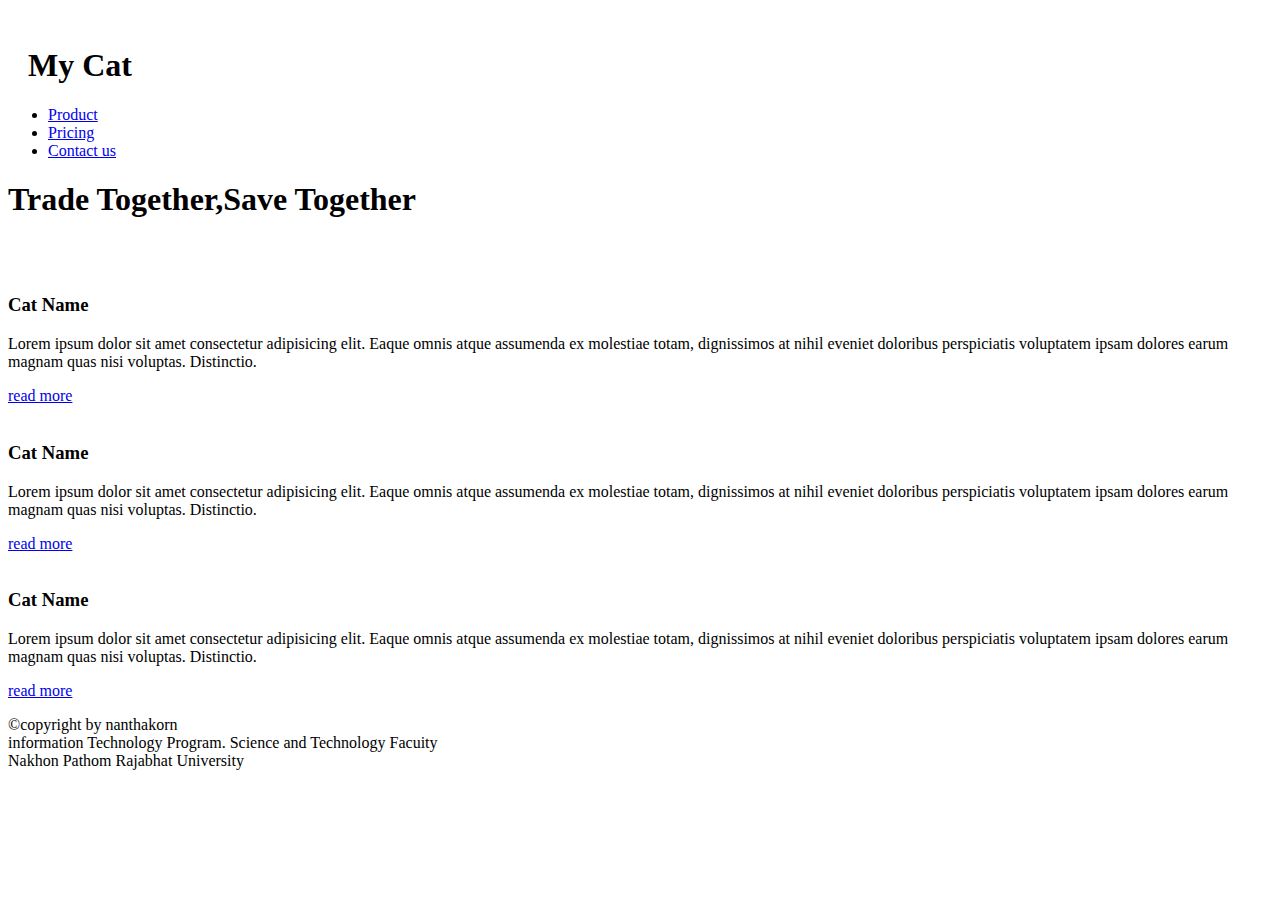
==== 6540_12_mypet-responsive.html @ 51101802 "Add files via upload" ====
<!DOCTYPE html>
<html lang="en">
<head>
    <meta charset="UTF-8">
    <meta name="viewport" content="width=device-width, initial-scale=1.0">
    <title>MyPet wedpage</title>
    <link rel="stylesheet" href="css/mypet-rps.css">
</head>

<body>
    <header>
            <nav>
                <div class="logo">
                    <img src="imagas/Cat1.png" alt="">
                    <h1 style="margin-left: 20px;">My Cat</h1>
                </div>
                
                    <ul >
                        <li><a href="#">Product</a></li>
                        <li><a href="#">Pricing</a></li>
                        <li><a href="#">Contact us</a></li>
                    </ul>
                
            </nav>
    </header>

    <section class="hero">
        <h1 class="text-hero">Trade Together,Save Together</h1>
    </section>

    <section class="s"> 
        <div class="image1">
            <img src="imagas/facebook.png" alt="">
            <img src="imagas/Discord.png" alt="">
            <img src="imagas/Instagram.png" alt="">
        </div>
       

    </section>
    
    <div class="main-content">
        <div class="box">
            <img src="imagas/Cat2.png" alt="" class="image">
            <div class="=text-content">
                <h3>Cat Name</h3>
                <p class="text-param">Lorem ipsum dolor sit amet consectetur adipisicing elit. Eaque omnis atque assumenda ex molestiae totam, dignissimos at nihil eveniet doloribus perspiciatis voluptatem ipsam dolores earum magnam quas nisi voluptas. Distinctio.</p>
                <div class="button"><a href="#">read more</a></div>
            </div>
        </div>

        <div class="box">
            <img src="imagas/Cat3.png" alt="" class="image">
            <div class="=text-content">
                <h3>Cat Name</h3>
                <p class="text-param">Lorem ipsum dolor sit amet consectetur adipisicing elit. Eaque omnis atque assumenda ex molestiae totam, dignissimos at nihil eveniet doloribus perspiciatis voluptatem ipsam dolores earum magnam quas nisi voluptas. Distinctio.</p>
                <div class="button"><a href="#">read more</a></div>
            </div>

        </div>
        <div class="box">
            <img src="imagas/Cat4.png" alt="" class="image">
            <div class="=text-content">
                <h3>Cat Name</h3>
                <p class="text-param">Lorem ipsum dolor sit amet consectetur adipisicing elit. Eaque omnis atque assumenda ex molestiae totam, dignissimos at nihil eveniet doloribus perspiciatis voluptatem ipsam dolores earum magnam quas nisi voluptas. Distinctio.</p>
                <div class="button"><a href="#">read more</a></div>
            </div>
        </div>

    </div>
    <footer>
        <p>&copy;copyright by nanthakorn <br>
            information Technology Program. Science and Technology Facuity <br>  
            Nakhon Pathom Rajabhat University <br>
        </p>

    </footer>                

    
</body>
</html>
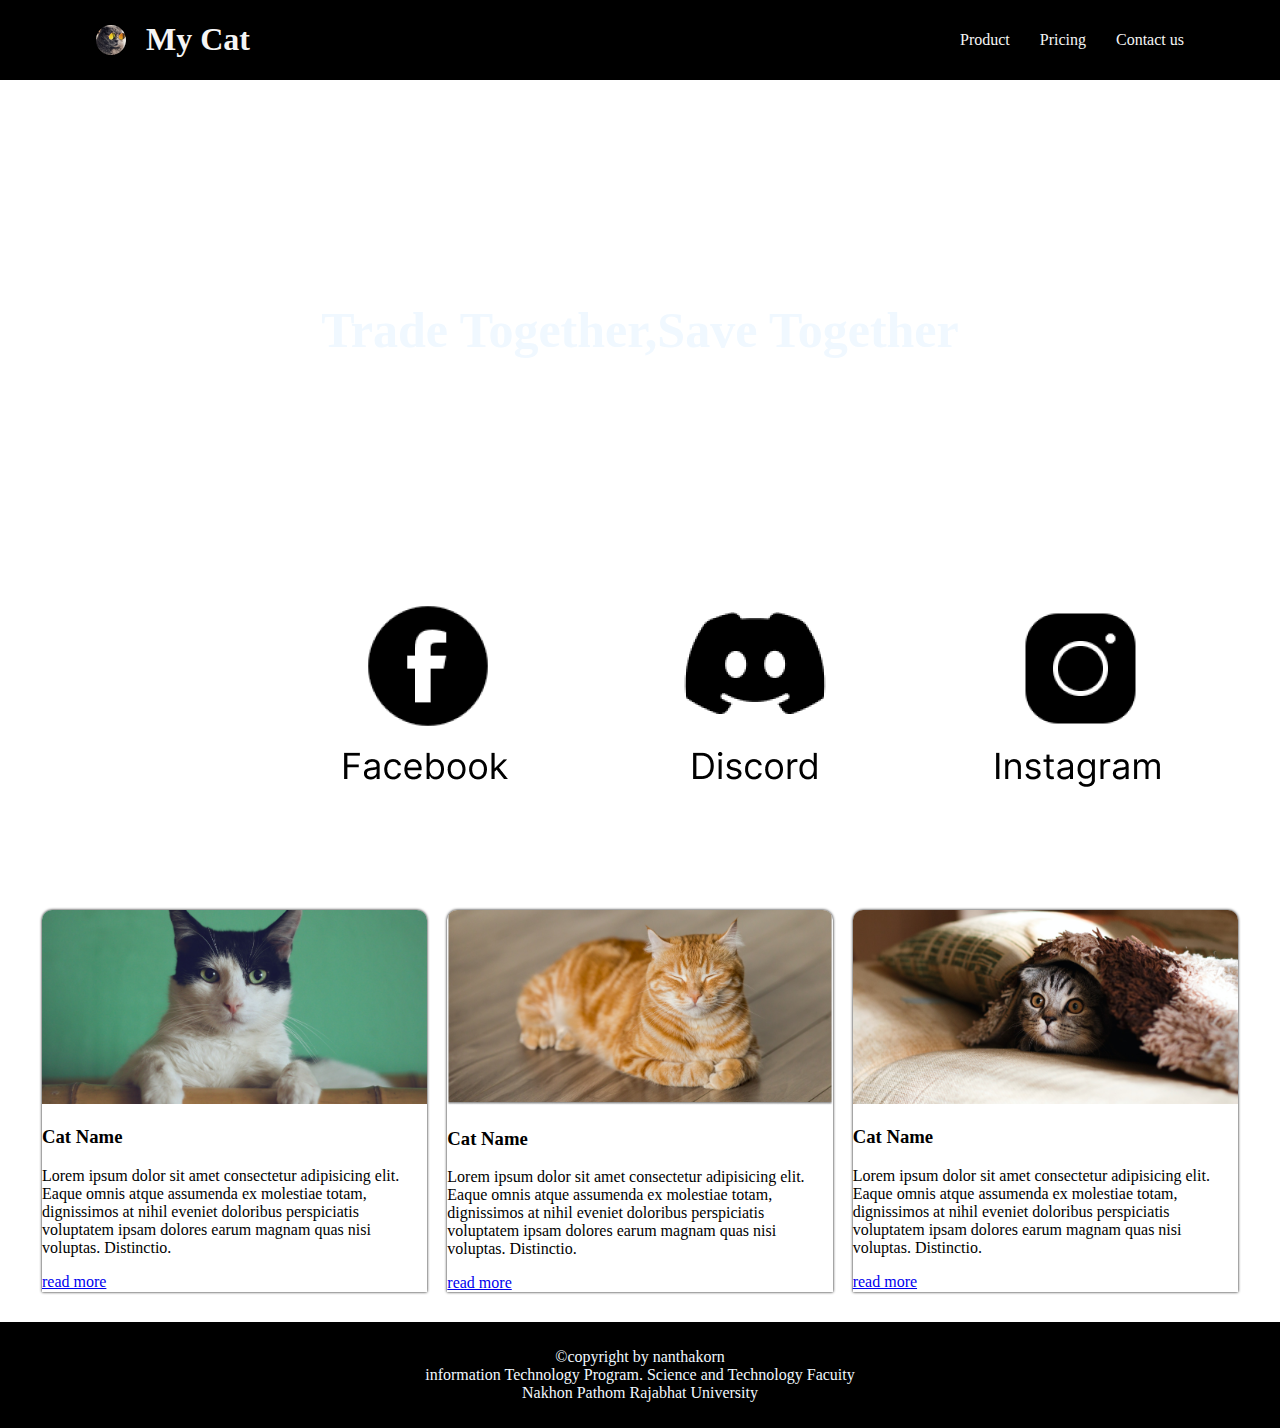
==== commit 8d317a45: "Update 6540_12_mypet-responsive.html" ====
--- a/6540_12_mypet-responsive.html
+++ b/6540_12_mypet-responsive.html
@@ -77,4 +77,4 @@
 
     
 </body>
-</html>+</html>
--- a/css/mypet-rps.css
+++ b/css/mypet-rps.css
@@ -0,0 +1,139 @@
+@import url('https://fonts.googleapis.com/css2?family=Poppins:ital,wght@0,100;0,200;0,400;0,600;1,900&display=swap');
+
+
+body{
+    margin: 0;
+    padding: 0;
+    box-sizing: border-box;
+}
+header{
+    background-color: black;
+}
+nav{
+    display: flex;
+    width: 85%;
+    margin:auto ;
+    justify-content: space-between;
+    color: whitesmoke;
+    /*background-color: aquamarine;*/
+}
+
+nav ul{
+    display: flex;
+    list-style: none;
+    align-items: center;
+}
+.logo{
+    align-items: center;
+    display: flex;
+   
+}
+nav ul li a{
+    text-decoration: none;
+    color: whitesmoke;
+}
+nav ul li{
+    margin-left: 30px;
+}
+
+/*----------rps menu-------------------------------------------*/
+@media screen and (max-width:480px){
+    nav{
+        flex-direction: column;
+        justify-content: center;
+        align-items: center;
+    } 
+    nav ul{
+        flex-direction: column;
+        text-align: center;
+    }
+
+}
+
+
+
+
+/*-----------------main-content-------------------------------*/
+.main-content{
+    display: grid;
+    grid-template-columns: repeat(3,1fr);
+
+    max-width: 95%;
+    margin: auto;
+}
+.box{
+    margin: 30px 10px; 
+    box-shadow: 0px 0px 3px 0px black; 
+    border-radius: 10px 10px 0px 0px;
+}
+.image{
+    width: 100%;
+    border-radius: 10px 10px 0px 0px;
+}
+.text-content{
+    padding: 10px;
+}
+
+/*-------------------hero---------------------------------------------------------*/
+.hero{
+    background-image: url("https://images.unsplash.com/photo-1494256997604-768d1f608cac?q=80&w=1858&auto=format&fit=crop&ixlib=rb-4.0.3&ixid=M3wxMjA3fDB8MHxwaG90by1wYWdlfHx8fGVufDB8fHx8fA%3D%3D");
+    width: 100%;
+    height: 500px;
+    background-repeat: no-repeat;
+    background-size: cover;
+    display: flex;
+    justify-content: center;
+    align-items: center;
+    
+}
+
+.text-hero{
+    font-size: 50px;
+    color: aliceblue;
+    
+}
+
+/*-------------------social---------------------------------------------------*/
+.s{
+    background-color: rgb(255, 255, 255);
+    margin: 0px;
+    padding: 0;
+}
+.image1{
+    display: flex;
+    
+    justify-content: center;
+    margin-left: 300px;
+    margin-bottom: 50px;
+    display: grid;
+    grid-template-columns: repeat(3,1fr);
+    
+
+   
+    
+    
+}
+
+
+/*---------------main-content------------------------------------------------*/
+@media screen and (max-width:480px){
+    .main-content{
+        display: grid;
+        grid-template-columns: repeat(1,1fr);
+    
+        max-width: 95%;
+        margin: auto;
+    }
+    .box{
+        margin: 30px 10px; 
+        box-shadow: 0px 0px 3px 0px black; 
+        border-radius: 10px 10px 0px 0px;
+    }
+}
+/*-----------footer--------------*/
+footer{
+    background-color: #000000;
+    text-align: center;
+    color: aliceblue;
+    padding: 10px;
+}